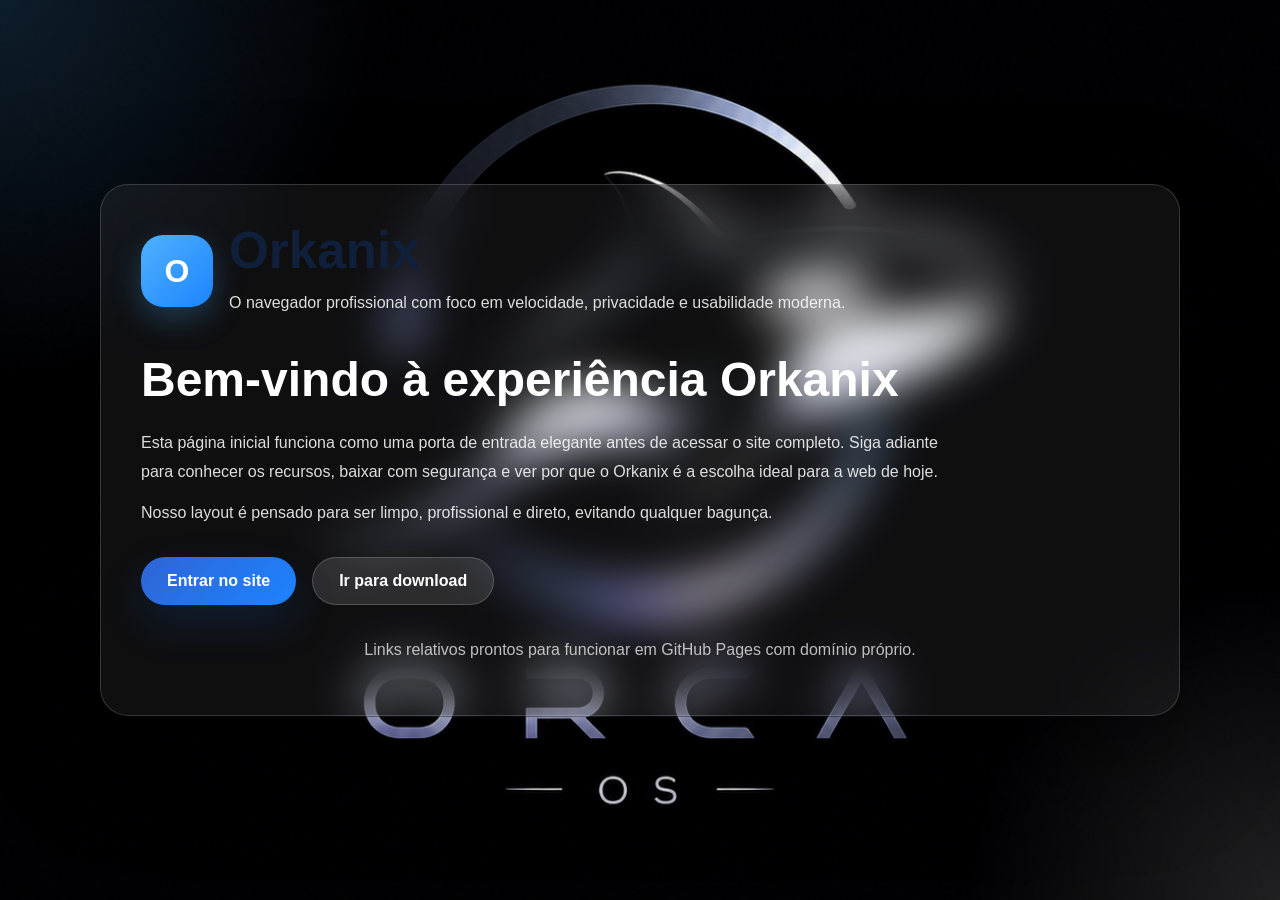
==== pasta nova/index.html @ 14ddfb25 "Add files via upload" ====
﻿<!DOCTYPE html>
<html lang="pt-BR">
<head>
  <meta charset="UTF-8">
  <meta name="viewport" content="width=device-width, initial-scale=1.0">
  <title>Orkanix - Página Inicial</title>
  <link rel="stylesheet" href="style.css">
</head>
<body class="landing-page">
  <div class="landing-overlay">
    <header class="hero-header">
      <div class="brand">
        <div class="brand-mark">O</div>
        <div>
          <h1>Orkanix</h1>
          <p>O navegador profissional com foco em velocidade, privacidade e usabilidade moderna.</p>
        </div>
      </div>
    </header>

    <main class="landing-content">
      <h2>Bem-vindo à experiência Orkanix</h2>
      <p>Esta página inicial funciona como uma porta de entrada elegante antes de acessar o site completo. Siga adiante para conhecer os recursos, baixar com segurança e ver por que o Orkanix é a escolha ideal para a web de hoje.</p>
      <p>Nosso layout é pensado para ser limpo, profissional e direto, evitando qualquer bagunça.</p>

      <div class="landing-actions">
        <a href="site.html" class="button primary">Entrar no site</a>
        <a href="download.html" class="button secondary">Ir para download</a>
      </div>
    </main>

    <footer class="landing-footer">
      <p>Links relativos prontos para funcionar em GitHub Pages com domínio próprio.</p>
    </footer>
  </div>
</body>
</html>
---- pasta nova/style.css ----
:root {
  --dark: #08193d;
  --blue: #3064d5;
  --accent: #4fb2ff;
  --surface: #f5f9ff;
  --surface-strong: #e8effd;
  --text: #10203b;
  --muted: #5f6c88;
  --border: rgba(47, 92, 173, 0.14);
}

* {
  box-sizing: border-box;
}

html {
  scroll-behavior: smooth;
}

body {
  margin: 0;
  font-family: Inter, Arial, sans-serif;
  color: var(--text);
  background: linear-gradient(180deg, #08193d 0%, #13305b 50%, #1d3f8b 100%);
}

a {
  color: inherit;
  text-decoration: none;
}

button,
.button {
  border: none;
  border-radius: 999px;
  cursor: pointer;
  font-weight: 700;
  transition: transform 0.2s ease, box-shadow 0.2s ease, background-color 0.2s ease;
}

.button {
  display: inline-flex;
  align-items: center;
  justify-content: center;
  padding: 14px 26px;
  text-decoration: none;
}

.button.primary {
  background: linear-gradient(135deg, var(--blue), #1c84ff);
  color: white;
  box-shadow: 0 18px 40px rgba(22, 76, 160, 0.24);
}

.button.secondary {
  background: rgba(255, 255, 255, 0.12);
  color: white;
  border: 1px solid rgba(255, 255, 255, 0.18);
}

.button:hover {
  transform: translateY(-1px);
}

.landing-page,
.download-page {
  min-height: 100vh;
  display: grid;
  place-items: center;
  padding: 32px;
  background-image: radial-gradient(circle at top left, rgba(79, 178, 255, 0.16), transparent 24%),
    radial-gradient(circle at bottom right, rgba(255, 255, 255, 0.12), transparent 20%),
    url('orkanix.png');
  background-size: cover;
  background-position: center;
}

.landing-overlay {
  width: min(1080px, 100%);
  border-radius: 28px;
  background: rgba(255, 255, 255, 0.06);
  border: 1px solid rgba(255, 255, 255, 0.16);
  backdrop-filter: blur(24px);
  padding: 40px;
  box-shadow: 0 40px 120px rgba(0, 0, 0, 0.25);
}

.hero-header,
.page-header {
  display: flex;
  justify-content: space-between;
  align-items: flex-start;
  gap: 18px;
  margin-bottom: 34px;
}

.brand {
  display: flex;
  align-items: center;
  gap: 16px;
}

.brand-mark {
  width: 72px;
  height: 72px;
  border-radius: 22px;
  display: grid;
  place-items: center;
  background: linear-gradient(135deg, #4fb2ff, #1c84ff);
  color: white;
  font-size: 2rem;
  font-weight: 800;
  box-shadow: 0 12px 30px rgba(79, 178, 255, 0.25);
}

.hero-header h1,
.page-header h1 {
  margin: 0;
  font-size: clamp(2.4rem, 4vw, 4rem);
  line-height: 1.03;
}

.hero-header p,
.page-header p,
.landing-content p,
.site-header p,
.card p,
.feature-card p,
.quick-text p {
  margin: 12px 0 0;
  color: rgba(255, 255, 255, 0.86);
  max-width: 820px;
  line-height: 1.8;
}

.landing-content {
  max-width: 830px;
}

.landing-content h2 {
  font-size: clamp(2rem, 4vw, 3rem);
  color: white;
  margin: 0 0 22px;
}

.landing-actions {
  display: flex;
  flex-wrap: wrap;
  gap: 16px;
  margin-top: 30px;
}

.landing-footer,
.page-footer {
  margin-top: 36px;
  color: rgba(255, 255, 255, 0.72);
  text-align: center;
}

.site-header {
  position: sticky;
  top: 0;
  z-index: 10;
  display: flex;
  justify-content: space-between;
  align-items: center;
  gap: 30px;
  padding: 26px 40px;
  background: rgba(255, 255, 255, 0.10);
  backdrop-filter: blur(18px);
  border-bottom: 1px solid rgba(255, 255, 255, 0.10);
}

.site-brand {
  display: flex;
  align-items: center;
  gap: 14px;
  color: white;
}

.site-brand span {
  display: inline-flex;
  width: 42px;
  height: 42px;
  align-items: center;
  justify-content: center;
  background: #4fb2ff;
  border-radius: 14px;
  font-weight: 800;
}

.site-nav {
  display: flex;
  gap: 26px;
  flex-wrap: wrap;
}

.site-nav a {
  color: rgba(255, 255, 255, 0.85);
  font-weight: 600;
}

.site-nav a:hover {
  color: white;
}

.hero-section {
  padding: 62px 40px;
  max-width: 1180px;
  margin: 0 auto;
}

.hero-section h1 {
  margin: 0;
  font-size: clamp(3rem, 5vw, 5.2rem);
  color: white;
  line-height: 1.02;
}

.hero-section p {
  font-size: 1.05rem;
  max-width: 720px;
  color: rgba(255, 255, 255, 0.8);
}

.hero-actions {
  display: flex;
  flex-wrap: wrap;
  gap: 18px;
  margin-top: 32px;
}

.section-heading {
  color: white;
  font-size: clamp(2rem, 4vw, 2.6rem);
  margin: 0 0 18px;
}

.feature-grid {
  display: grid;
  grid-template-columns: repeat(2, minmax(0, 1fr));
  gap: 24px;
  padding: 0 40px 40px;
  max-width: 1180px;
  margin: 0 auto;
}

.feature-card,
.card,
.download-card,
.quick-links {
  background: rgba(255, 255, 255, 0.09);
  border: 1px solid rgba(255, 255, 255, 0.12);
  border-radius: 24px;
  padding: 28px;
}

.feature-card h3,
.card h2,
.download-card h2,
.quick-links h3 {
  margin-top: 0;
  color: white;
}

.feature-card p,
.card p,
.quick-links p,
.download-card p {
  color: rgba(255, 255, 255, 0.82);
}

.feature-card ul,
.download-details ul {
  margin: 16px 0 0;
  padding-left: 20px;
  color: rgba(255, 255, 255, 0.82);
}

.feature-card li,
.download-details li {
  margin-bottom: 10px;
  line-height: 1.7;
}

.details-section {
  display: grid;
  grid-template-columns: 2fr 1fr;
  gap: 24px;
  max-width: 1180px;
  margin: 0 auto 64px;
  padding: 0 40px;
}

.card-large {
  min-height: 320px;
}

.quick-links {
  display: flex;
  flex-direction: column;
  justify-content: space-between;
}

.quick-links a {
  display: block;
  margin-top: 18px;
  color: rgba(255, 255, 255, 0.92);
}

.cta-section {
  max-width: 1180px;
  margin: 0 auto 60px;
  padding: 0 40px;
  text-align: center;
}

.cta-section h2 {
  color: white;
  margin-bottom: 18px;
}

.download-content {
  width: min(960px, 100%);
  display: grid;
  gap: 28px;
  padding: 0 40px 60px;
  margin: 0 auto;
}

.download-card h2,
.download-details h3 {
  margin: 0 0 18px;
}

.download-details {
  color: rgba(255, 255, 255, 0.87);
}

.page-footer {
  margin: 0 auto;
  padding: 32px 40px 12px;
  max-width: 960px;
  text-align: center;
  color: rgba(255, 255, 255, 0.68);
}

.page-footer a {
  color: rgba(255, 255, 255, 0.9);
}

@media (max-width: 930px) {
  .feature-grid,
  .details-section {
    grid-template-columns: 1fr;
  }

  .site-header {
    flex-direction: column;
    align-items: stretch;
  }
}

@media (max-width: 680px) {
  .hero-header,
  .landing-overlay,
  .site-header,
  .hero-section,
  .download-content,
  .details-section,
  .landing-actions {
    padding: 22px;
  }

  .landing-actions {
    flex-direction: column;
    align-items: stretch;
  }

  .button {
    width: 100%;
  }
}
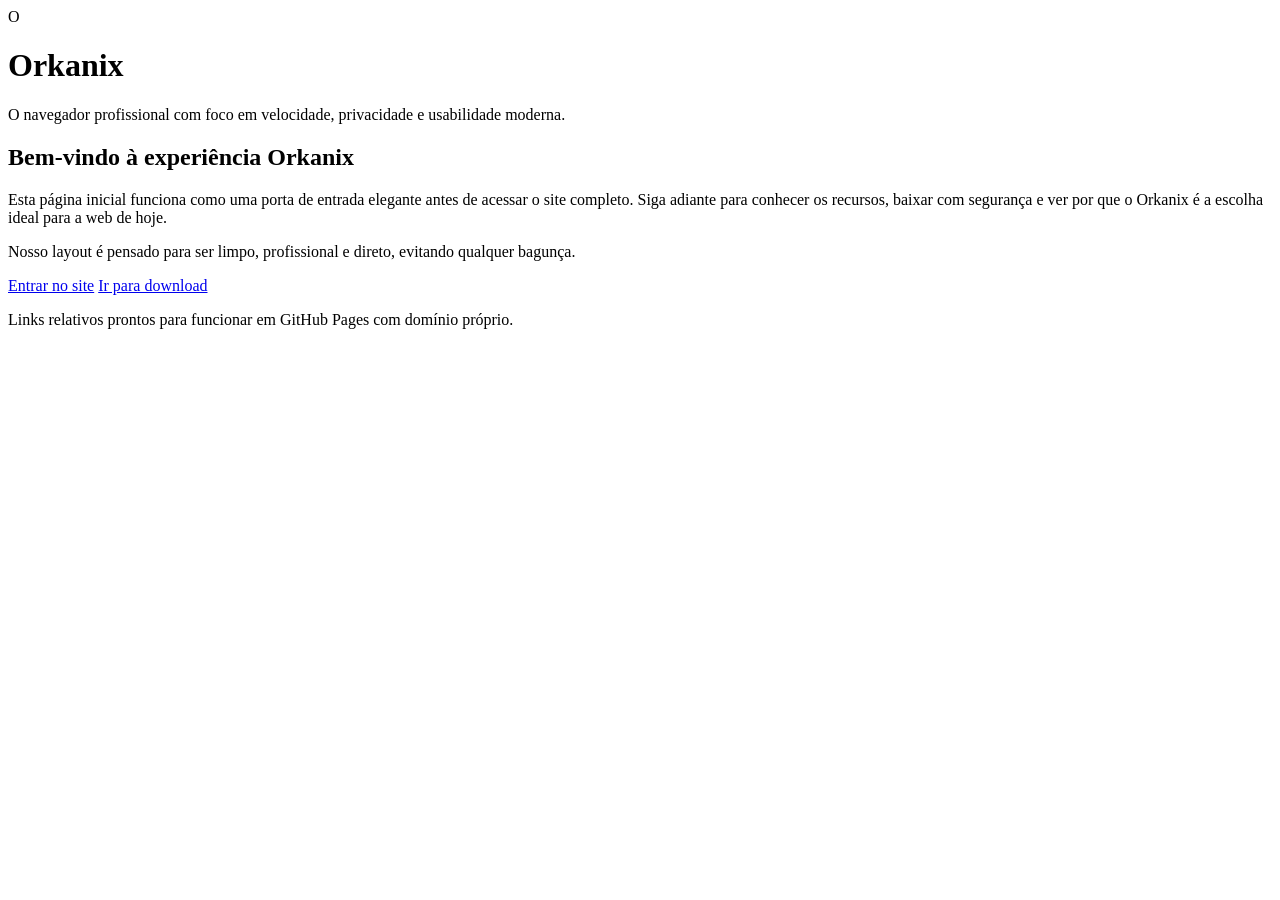
==== commit 570c925d: "Update index.html" ====
--- a/pasta nova/index.html
+++ b/pasta nova/index.html
@@ -1,37 +1,37 @@
-﻿<!DOCTYPE html>
-<html lang="pt-BR">
-<head>
-  <meta charset="UTF-8">
-  <meta name="viewport" content="width=device-width, initial-scale=1.0">
-  <title>Orkanix - Página Inicial</title>
-  <link rel="stylesheet" href="style.css">
-</head>
-<body class="landing-page">
-  <div class="landing-overlay">
-    <header class="hero-header">
-      <div class="brand">
-        <div class="brand-mark">O</div>
-        <div>
-          <h1>Orkanix</h1>
-          <p>O navegador profissional com foco em velocidade, privacidade e usabilidade moderna.</p>
-        </div>
-      </div>
-    </header>
-
-    <main class="landing-content">
-      <h2>Bem-vindo à experiência Orkanix</h2>
-      <p>Esta página inicial funciona como uma porta de entrada elegante antes de acessar o site completo. Siga adiante para conhecer os recursos, baixar com segurança e ver por que o Orkanix é a escolha ideal para a web de hoje.</p>
-      <p>Nosso layout é pensado para ser limpo, profissional e direto, evitando qualquer bagunça.</p>
-
-      <div class="landing-actions">
-        <a href="site.html" class="button primary">Entrar no site</a>
-        <a href="download.html" class="button secondary">Ir para download</a>
-      </div>
-    </main>
-
-    <footer class="landing-footer">
-      <p>Links relativos prontos para funcionar em GitHub Pages com domínio próprio.</p>
-    </footer>
-  </div>
-</body>
+﻿<!DOCTYPE html>
+<html lang="pt-BR">
+<head>
+  <meta charset="UTF-8">
+  <meta name="viewport" content="width=device-width, initial-scale=1.0">
+  <title>Orkanix - Página Inicial</title>
+  <link hred="./css/style.css">
+</head>
+<body class="landing-page">
+  <div class="landing-overlay">
+    <header class="hero-header">
+      <div class="brand">
+        <div class="brand-mark">O</div>
+        <div>
+          <h1>Orkanix</h1>
+          <p>O navegador profissional com foco em velocidade, privacidade e usabilidade moderna.</p>
+        </div>
+      </div>
+    </header>
+
+    <main class="landing-content">
+      <h2>Bem-vindo à experiência Orkanix</h2>
+      <p>Esta página inicial funciona como uma porta de entrada elegante antes de acessar o site completo. Siga adiante para conhecer os recursos, baixar com segurança e ver por que o Orkanix é a escolha ideal para a web de hoje.</p>
+      <p>Nosso layout é pensado para ser limpo, profissional e direto, evitando qualquer bagunça.</p>
+
+      <div class="landing-actions">
+        <a href="site.html" class="button primary">Entrar no site</a>
+        <a href="download.html" class="button secondary">Ir para download</a>
+      </div>
+    </main>
+
+    <footer class="landing-footer">
+      <p>Links relativos prontos para funcionar em GitHub Pages com domínio próprio.</p>
+    </footer>
+  </div>
+</body>
 </html>
